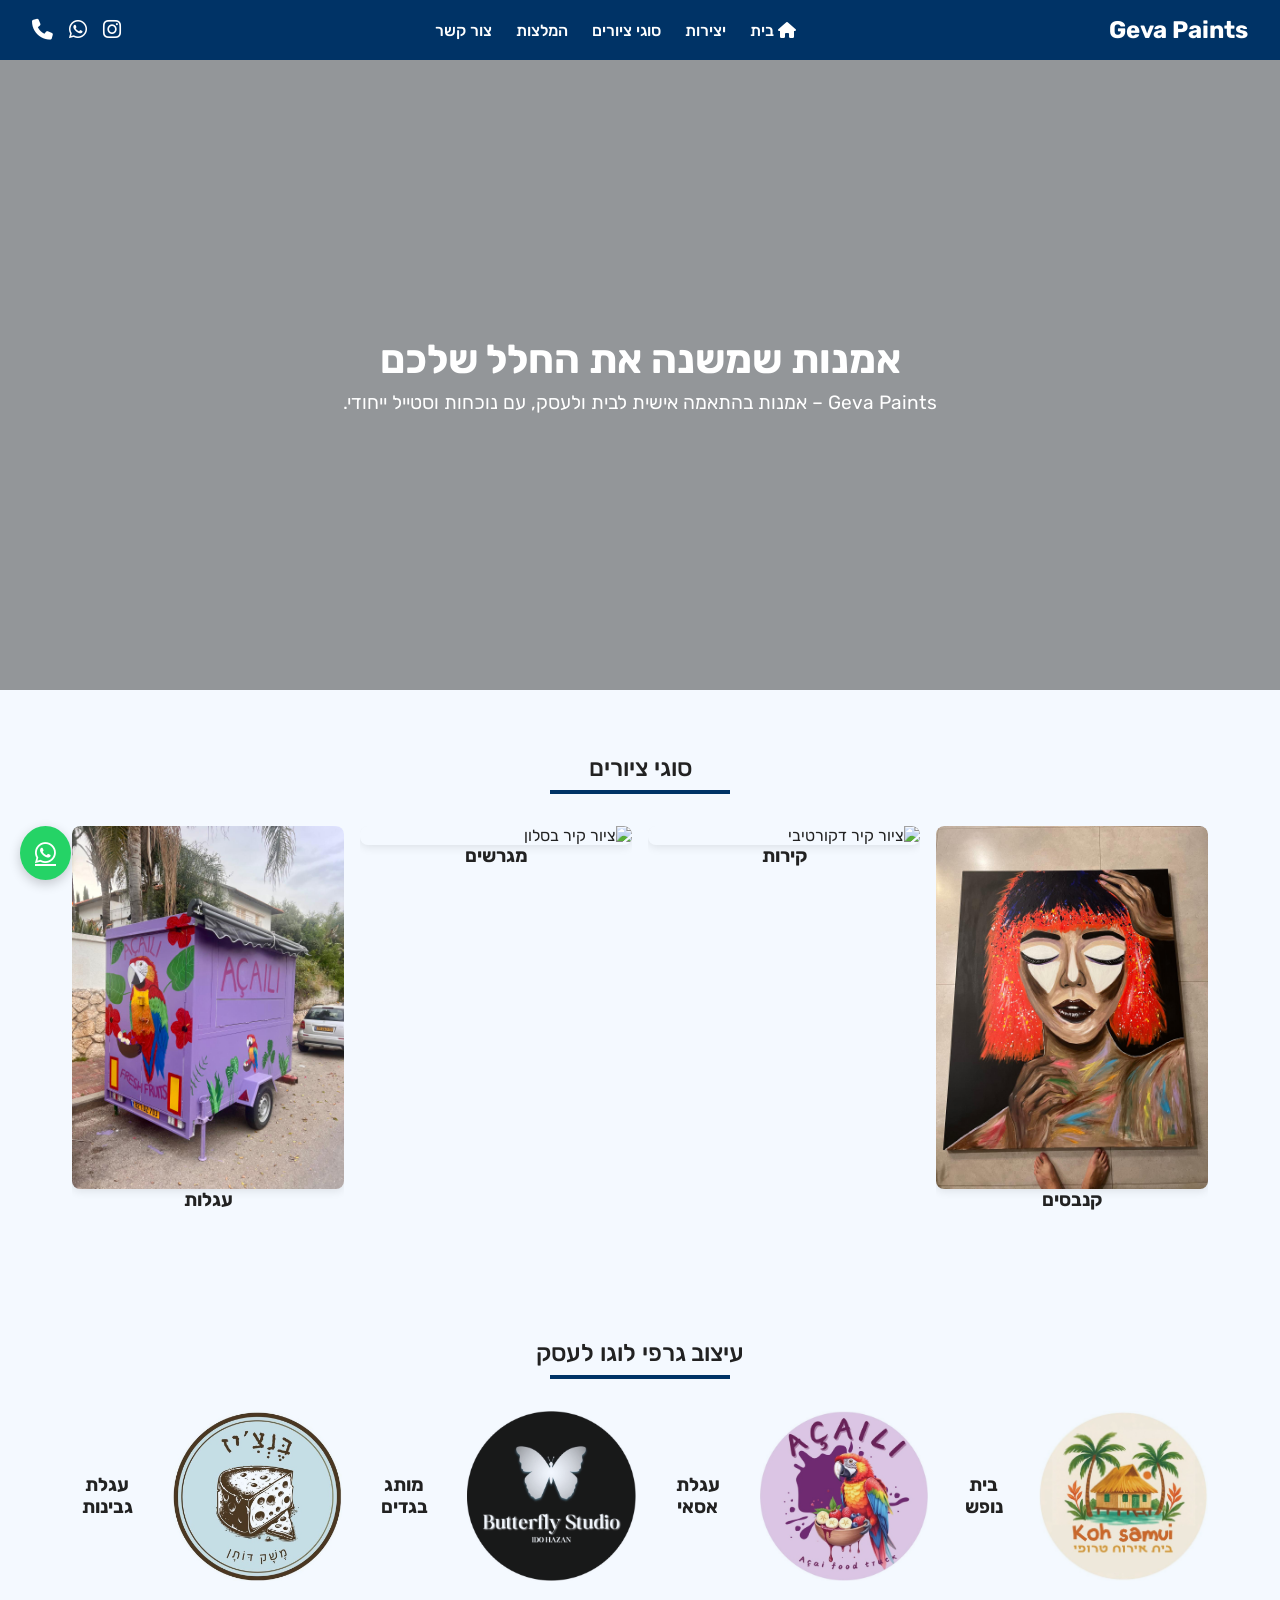
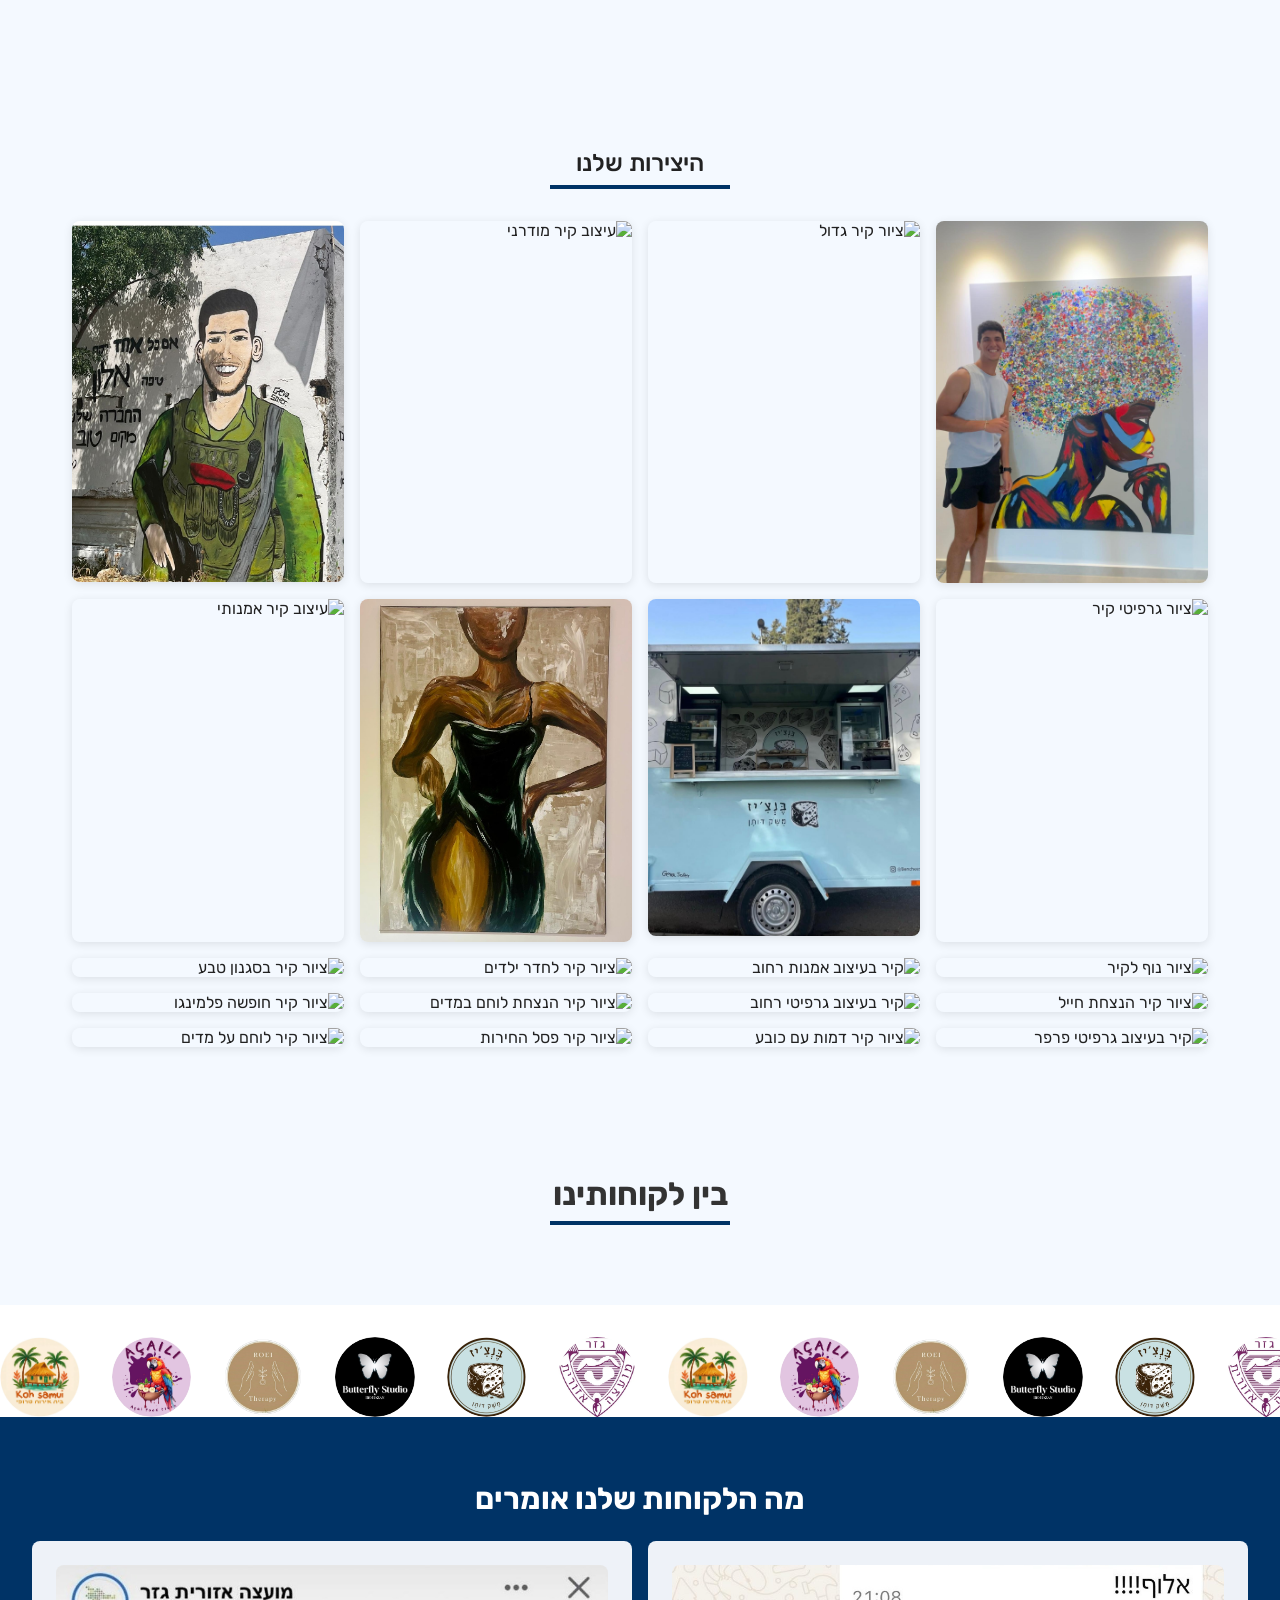
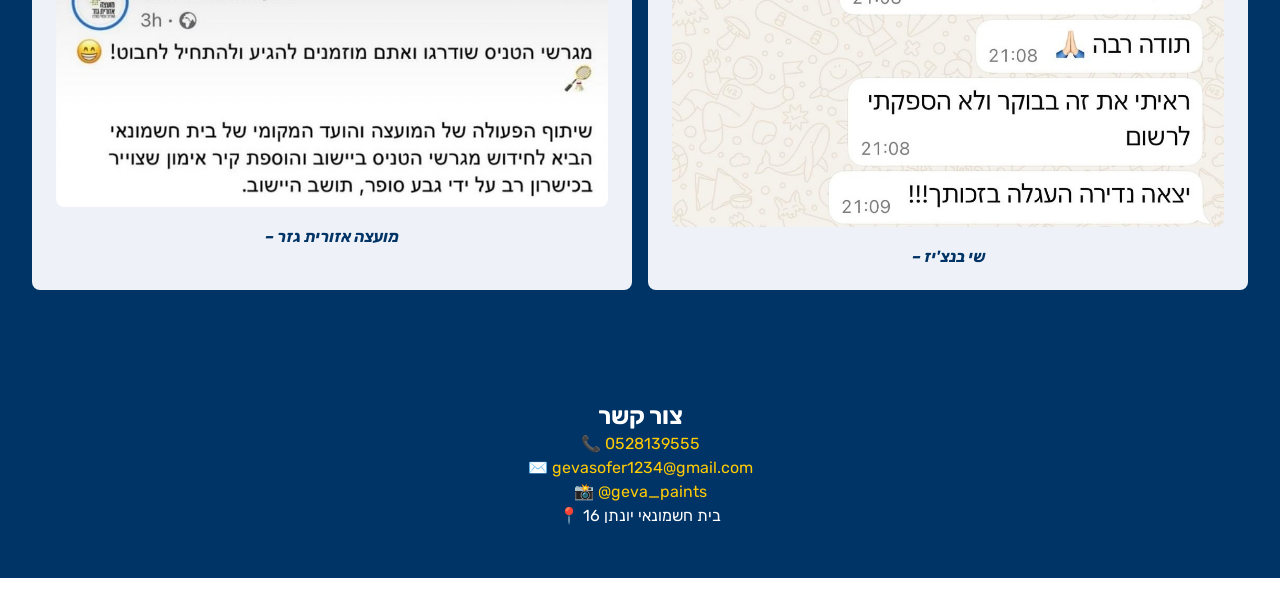
==== index.html @ 94418d30 "Add files via upload" ====
<!DOCTYPE html>
<html lang="he" dir="rtl">
<head>
  <meta charset="UTF-8">
  <meta name="viewport" content="width=device-width,initial-scale=1">
  <title>Geva Paints | אמנות בהתאמה אישית</title>
  <meta name="description" content="Geva Paints - ציורים בהתאמה אישית לקירות, קנבס ועגלות ילדים.">
  <meta name="keywords" content="ציור קיר, קנבס, עיצוב, אומנות בהתאמה אישית, Geva Paints">
  <meta property="og:title" content="Geva Paints">
  <meta property="og:description" content="אמנות שמשנה את החלל שלכם">
  <meta property="og:image" content="media/hero.jpg">
  <link href="https://fonts.googleapis.com/css2?family=Rubik:wght@400;500;700&display=swap" rel="stylesheet">
  <link rel="stylesheet" href="https://cdnjs.cloudflare.com/ajax/libs/font-awesome/6.4.0/css/all.min.css"/>
  <style>
    *, *::before, *::after { box-sizing: border-box; margin:0; padding:0; }
    body { font-family:'Rubik',sans-serif; background:#f4f9ff; color:#222; }

    header {
      position:sticky; top:0; background:#003366; padding:1rem 2rem;
      display:flex; align-items:center; justify-content:space-between; z-index:100;
      flex-wrap:wrap;
    }
    .logo {
      color:#fff; font-size:1.5rem; font-weight:700;
      text-decoration:none;
    }
    nav { display:flex; gap:1.5rem; flex-wrap:wrap; justify-content:center; }
    nav a {
      color:#fff; text-decoration:none; font-weight:500; position:relative; transition:color .3s;
    }
    nav a::after {
      content:''; position:absolute; left:0; bottom:-5px; width:0; height:3px; background:#ffcb05;
      transition:width .3s;
    }
    nav a:hover::after, nav a:focus::after { width:100%; }
    nav a:hover, nav a:focus { color:#ffcb05; }
    .header-icons { display:flex; gap:1rem; }
    .header-icons a {
      color:#fff; font-size:1.3rem; transition:color .3s;
    }
    .header-icons a:hover { color:#ffcb05; }

    .hero {
      position:relative; height:70vh; overflow:hidden;
    }
    .hero video {
      width:100%; height:100%; object-fit:cover; filter:brightness(0.5);
    }
    .hero .overlay { position:absolute; inset:0; background:rgba(0,0,0,0.4); }
    .hero-text {
      position:absolute; top:50%; left:50%; transform:translate(-50%,-50%);
      color:#fff; text-align:center; max-width:600px;
    }
    .hero-text h1 { font-size:2.5rem; margin-bottom:.5rem; }
    .hero-text p { font-size:1.2rem; }

    .section { padding:4rem 2rem; max-width:1200px; margin:auto; }
    .section h2 {
      text-align:center; font-weight:500; margin-bottom:2rem; position:relative;
    }
    .section h2::after {
      content:''; display:block; width:180px; height:4px; background:#003366; margin:0.5rem auto 0;
    }
    .gallery {
      display:grid; grid-template-columns:repeat(auto-fit,minmax(260px,1fr)); gap:1rem;
    }
    .gallery img {
      width:100%; border-radius:8px; box-shadow:0 2px 10px rgba(0,0,0,0.1);
      transition:transform .3s;
    }
    .gallery img:hover {
      transform:scale(1.03); box-shadow:0 6px 20px rgba(0,0,0,0.2);
    }
.logos-row {
  display: flex;
  justify-content: center;
  gap: 40px;
  flex-wrap: wrap;
  align-items: center;
  margin-top: 20px;
  margin-bottom: 40px;
}

.logos-row img {
  max-height: 130px; /* הקטנת גובה */
  object-fit: contain;
  cursor: default;
  transition: transform 0.3s ease;
  opacity: 0.85;
}

.logos-row {
  display: flex;
  justify-content: center; /* מרכז את כל הלוגואים */
  gap: 30px; /* רווח בין הלוגואים */
  flex-wrap: nowrap; /* לא לשבור שורה */
  align-items: center;
  margin-top: 20px;
  margin-bottom: 40px;
}
.logos-row img {
  max-height: 60px; /* או גובה אחר שתרצה */
  object-fit: contain;
  background: transparent;
  mix-blend-mode: multiply; /* יגרום להשתלב יפה על רקע בהיר */
  transition: transform 0.3s ease;
  opacity: 0.9;
}

.logos-row img {
  max-height: 170px; /* גובה אחיד ללוגואים */
  object-fit: contain;
  cursor: default;
  transition: transform 0.3s ease;
}

.logos-row img:hover {
  transform: scale(1.1); /* אפקט קל בהקפצה כשמרחפים */
}

.logos-row img:hover {
  transform: scale(1.05);
  opacity: 1;
}

h3 {
  text-align: center;
  margin: 0 auto;
}

    .logo-carousel {
      overflow: hidden;
      background-color: #fff;
      padding: 2rem 0;
      direction: ltr;
    }
    .logos-track {
      display: flex;
      animation: scroll-logos 25s linear infinite;
      gap: 2rem;
    }
    .logos-track img {
      height: 80px; width: 80px; object-fit: cover;
      border-radius: 50%; background:white;
    }
    @keyframes scroll-logos {
      0% { transform: translateX(0); }
      100% { transform: translateX(-50%); }
    }

    .testimonials {
      background:#003366; color:#fff; padding:4rem 2rem; text-align:center;
    }
    .testimonial-list {
      display:grid; grid-template-columns:repeat(auto-fit,minmax(280px,1fr)); gap:1rem;
    }
    .testimonial {
      background:#eef2f8; color:#003366; padding:1.5rem;
      border-radius:8px; font-style:italic;
    }
    .testimonial span {
      display:block; margin-top:1rem; font-weight:700;
    }

    footer {
      background:#003366; color:#fff; text-align:center; padding:3rem 1rem;
    }
    footer p { margin:0.3rem 0; }
    footer a { color:#ffcb05; text-decoration:none; }

    #whatsapp-link {
      position:fixed; bottom:20px; left:20px;
      background:#25D366; color:#fff;
      padding:15px; border-radius:50%; font-size:24px;
      z-index:1000; box-shadow:0 4px 12px rgba(0,0,0,0.2);
      display:flex; align-items:center; justify-content:center;
    }

    @media(max-width:768px) {
      .hero-text h1 { font-size:2rem; }
      .hero-text p { font-size:1rem; }
      header { flex-direction:column; gap:1rem; }
      nav {
        flex-direction: column;
        width: 100%;
        text-align: center;
      }
      nav a {
        padding: 0.5rem 0;
        display: block;
        font-size: 1.1rem;
      }
      .logos-row {
        gap: 15px;
        flex-wrap: wrap;
        justify-content: center;
      }
      .logos-row img {
        max-height: 90px !important;
      }
    }

.gallery-hover {
  position: relative;
  overflow: hidden;
  border-radius: 8px;
  cursor: pointer;
}

.gallery-hover img {
  display: block;
  width: 100%;
  height: auto;
  transition: 0.4s ease-in-out;
}

.gallery-hover .overlay-text {
  position: absolute;
  top: 0;
  right: 0;
  bottom: 0;
  left: 0;
  background-color: rgba(0, 0, 0, 0.4);
  color: #fff;
  display: flex;
  align-items: center;
  justify-content: center;
  opacity: 0;
  font-size: 1.2rem;
  font-weight: 500;
  transition: opacity 0.3s ease-in-out;
  text-align: center;
}

.gallery-hover:hover img {
  filter: brightness(0.7);
  transform: scale(1.05);
}

.gallery-hover:hover .overlay-text {
  opacity: 1;
}
.logos-title {
  text-align: center;
  margin-bottom: 1rem;
}

.logos-title h2 {
  font-size: 2rem;
  font-weight: bold;
  color: #333;
  margin: 0;
}
  #testimonials h2 {
    font-size: 1.9rem;
    margin-bottom: 1.5rem;
  }

  </style>
</head>
<body>

<header>
  <a href="#home" class="logo">Geva Paints</a>
  <nav>
    <a href="#home"><i class="fas fa-home"></i> בית</a>
    <a href="#gallery">יצירות</a>
    <a href="#types">סוגי ציורים</a>
    <a href="#testimonials">המלצות</a>
    <a href="#contact">צור קשר</a>
  </nav>
  <div class="header-icons">
    <a href="https://instagram.com/geva_paints" target="_blank" aria-label="אינסטגרם"><i class="fab fa-instagram"></i></a>
    <a href="https://wa.me/972528139555" target="_blank" aria-label="וואטסאפ"><i class="fab fa-whatsapp"></i></a>
    <a href="tel:0528139555" aria-label="התקשר לטלפון 0528139555"><i class="fas fa-phone"></i></a>
  </div>
</header>

<main>

<section class="hero" id="home">
  <video autoplay muted loop poster="media/hero.jpg">
    <source src="media/hero-video.mp4" type="video/mp4">
  </video>
  <div class="overlay"></div>
  <div class="hero-text">
    <h1>אמנות שמשנה את החלל שלכם</h1>
    <p>Geva Paints – אמנות בהתאמה אישית לבית ולעסק, עם נוכחות וסטייל ייחודי.</p>
  </div>

</section>
<section class="section" id="types">
  <h2>סוגי ציורים</h2>
  <div class="gallery">
    <div class="gallery-hover">
      <img src="media/canvas11.jpg" alt="ציור קנבס מודרני">
      <div class="overlay-text">ציור על קנבסים</div>
  <h3>קנבסים</h3>
    </div>
    <div class="gallery-hover">
      <img src="media/wall1.jpg" alt="ציור קיר דקורטיבי">
      <div class="overlay-text">ציור על קירות</div>
 <h3>קירות</h3>
    </div>
    <div class="gallery-hover">
      <img src="media/wall12.jpg" alt="ציור קיר בסלון">
      <div class="overlay-text">ציור על מגרשים</div>
 <h3>מגרשים</h3>
    </div>
    <div class="gallery-hover">
      <img src="media/stroller1.jpg" alt="ציור על עגלת תינוק">
      <div class="overlay-text">ציור על עגלות</div>
 <h3>עגלות</h3>
    </div>
  </div>

</section>

<!-- קטע הלוגואים החדש -->
<section class="section" id="logos">
  <h2>עיצוב גרפי לוגו לעסק</h2>
  <div class="logos-row">
    <img src="media/koh-samui.png" alt="Koh Samui" />
  <h3>בית נופש</h3>
  <img src="media/acaili.png" alt="Acaili" />
 <h3>עגלת אסאי</h3>
   <img src="media/butterfly-studio.png" alt="Butterfly Studio" />
   <h3>מותג בגדים</h3>
 <img src="media/bencheese.png" alt="Bencheese" />
 <h3>עגלת גבינות</h3>
 </div>
</section>

<section class="section" id="gallery">
  <h2>היצירות שלנו</h2>
  <div class="gallery">
    <img src="media/canvas2.jpg" alt="ציור קנבס בצבעי מים">
    <img src="media/wall3.jpg" alt="ציור קיר גדול">
    <img src="media/wall2.jpg" alt="עיצוב קיר מודרני">
    <img src="media/canvas4.jpg" alt="ציור קנבס עם צורות גיאומטריות">
    <img src="media/wall16.jpg" alt="ציור גרפיטי קיר">
    <img src="media/stroller2.jpg" alt="ציור מותאם לעגלת תינוק">
    <img src="media/canvas3.jpg" alt="ציור מופשט לקיר">
    <img src="media/wall19.jpg" alt="עיצוב קיר אמנותי">
    <img src="media/wall6.jpg" alt="ציור נוף לקיר">
    <img src="media/wall14.jpg" alt="קיר בעיצוב אמנות רחוב">
    <img src="media/wall15.jpg" alt="ציור קיר לחדר ילדים">
    <img src="media/wall13.jpg" alt="ציור קיר בסגנון טבע">
    <img src="media/wall9.jpg" alt="ציור קיר הנצחת חייל">
    <img src="media/wall4.jpg" alt="קיר בעיצוב גרפיטי רחוב">
    <img src="media/wall7.jpg" alt="ציור קיר הנצחת לוחם במדים">
    <img src="media/wall17.jpg" alt="ציור קיר חופשה פלמינגו">
    <img src="media/wall5.jpg" alt="קיר בעיצוב גרפיטי פרפר">
    <img src="media/wall8.jpg" alt="ציור קיר דמות עם כובע">
    <img src="media/wall20.jpg" alt="ציור קיר פסל החירות">
    <img src="media/wall18.jpg" alt="ציור קיר לוחם על מדים">
</div>

</section>
<section class="section logos-title">
  <h2>בין לקוחותינו</h2>
</section>

<section class="logo-carousel" aria-label="לקוחות שעבדנו איתם">
  <div class="logos-track">
    <img src="media/koh-samui.png" alt="Koh Samui">
    <img src="media/acaili.png" alt="Acaili">
    <img src="media/Roei-Therapy.png" alt="Roei Therapy">
    <img src="media/butterfly-studio.png" alt="Butterfly Studio">
    <img src="media/bencheese.png" alt="Bencheese">
    <img src="media/gezer.png" alt="Gezer">
    <!-- לולאה חלקה -->
    <img src="media/koh-samui.png" alt="Koh Samui">
    <img src="media/acaili.png" alt="Acaili">
    <img src="media/Roei-Therapy.png" alt="Roei Therapy">
    <img src="media/butterfly-studio.png" alt="Butterfly Studio">
    <img src="media/bencheese.png" alt="Bencheese">
    <img src="media/gezer.png" alt="Gezer">
   <!-- לולאה חלקה -->
    <img src="media/koh-samui.png" alt="Koh Samui">
    <img src="media/acaili.png" alt="Acaili">
    <img src="media/Roei-Therapy.png" alt="Roei Therapy">
    <img src="media/butterfly-studio.png" alt="Butterfly Studio">
    <img src="media/bencheese.png" alt="Bencheese">
    <img src="media/gezer.png" alt="Gezer">
 <!-- לולאה חלקה -->

    <img src="media/koh-samui.png" alt="Koh Samui">
    <img src="media/acaili.png" alt="Acaili">
    <img src="media/Roei-Therapy.png" alt="Roei Therapy">
    <img src="media/butterfly-studio.png" alt="Butterfly Studio">
    <img src="media/bencheese.png" alt="Bencheese">
    <img src="media/gezer.png" alt="Gezer">
 <!-- לולאה חלקה -->
    <img src="media/koh-samui.png" alt="Koh Samui">
    <img src="media/acaili.png" alt="Acaili">
    <img src="media/Roei-Therapy.png" alt="Roei Therapy">
    <img src="media/butterfly-studio.png" alt="Butterfly Studio">
    <img src="media/bencheese.png" alt="Bencheese">
    <img src="media/gezer.png" alt="Gezer">
</div>

<section class="testimonials" id="testimonials">
  <h2>מה הלקוחות שלנו אומרים</h2>
  <div class="testimonial-list">
    <div class="testimonial">
      <img src="media/message-yosi.jpg" alt="הודעת יוסי" style="max-width: 100%; border-radius: 8px;" />
      <span>– מועצה אזורית גזר</span>
    </div>
    <div class="testimonial">
      <img src="media/message-eyal.jpg" alt="הודעת אייל" style="max-width: 100%; border-radius: 8px;" />
      <span>– שי בנצ'יז</span>
    </div>
  </div>
</section>

<footer id="contact">
  <h2>צור קשר</h2>
  <p>📞 <a href="tel:0528139555">0528139555</a></p>
  <p>✉️ <a href="mailto:gevasofer1234@gmail.com">gevasofer1234@gmail.com</a></p>
  <p>📸 <a href="https://instagram.com/geva_paints" target="_blank">@geva_paints</a></p>
  <p>📍 בית חשמונאי יונתן 16</p>
</footer>

<a id="whatsapp-link" href="https://wa.me/972528139555" target="_blank" aria-label="שלח הודעת WhatsApp">
  <i class="fab fa-whatsapp"></i>
</a>

</main>
</body>
</html>
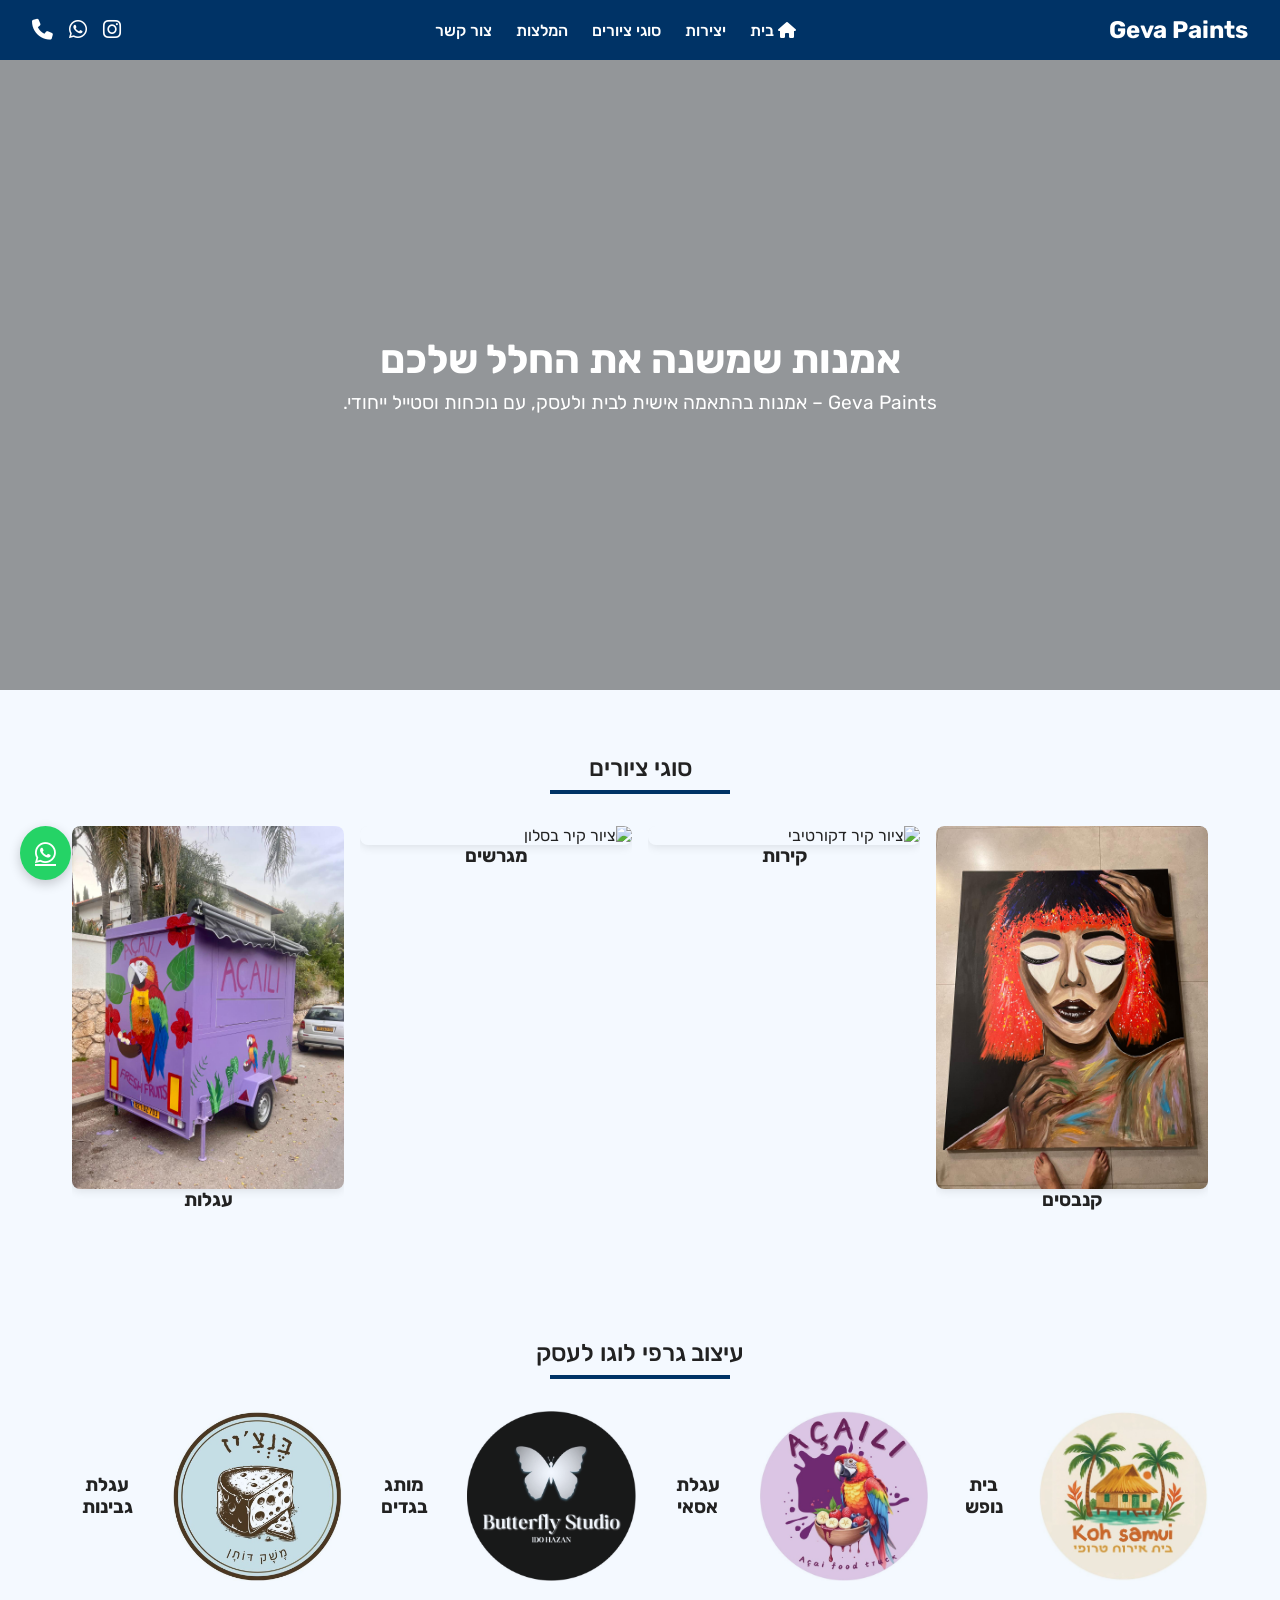
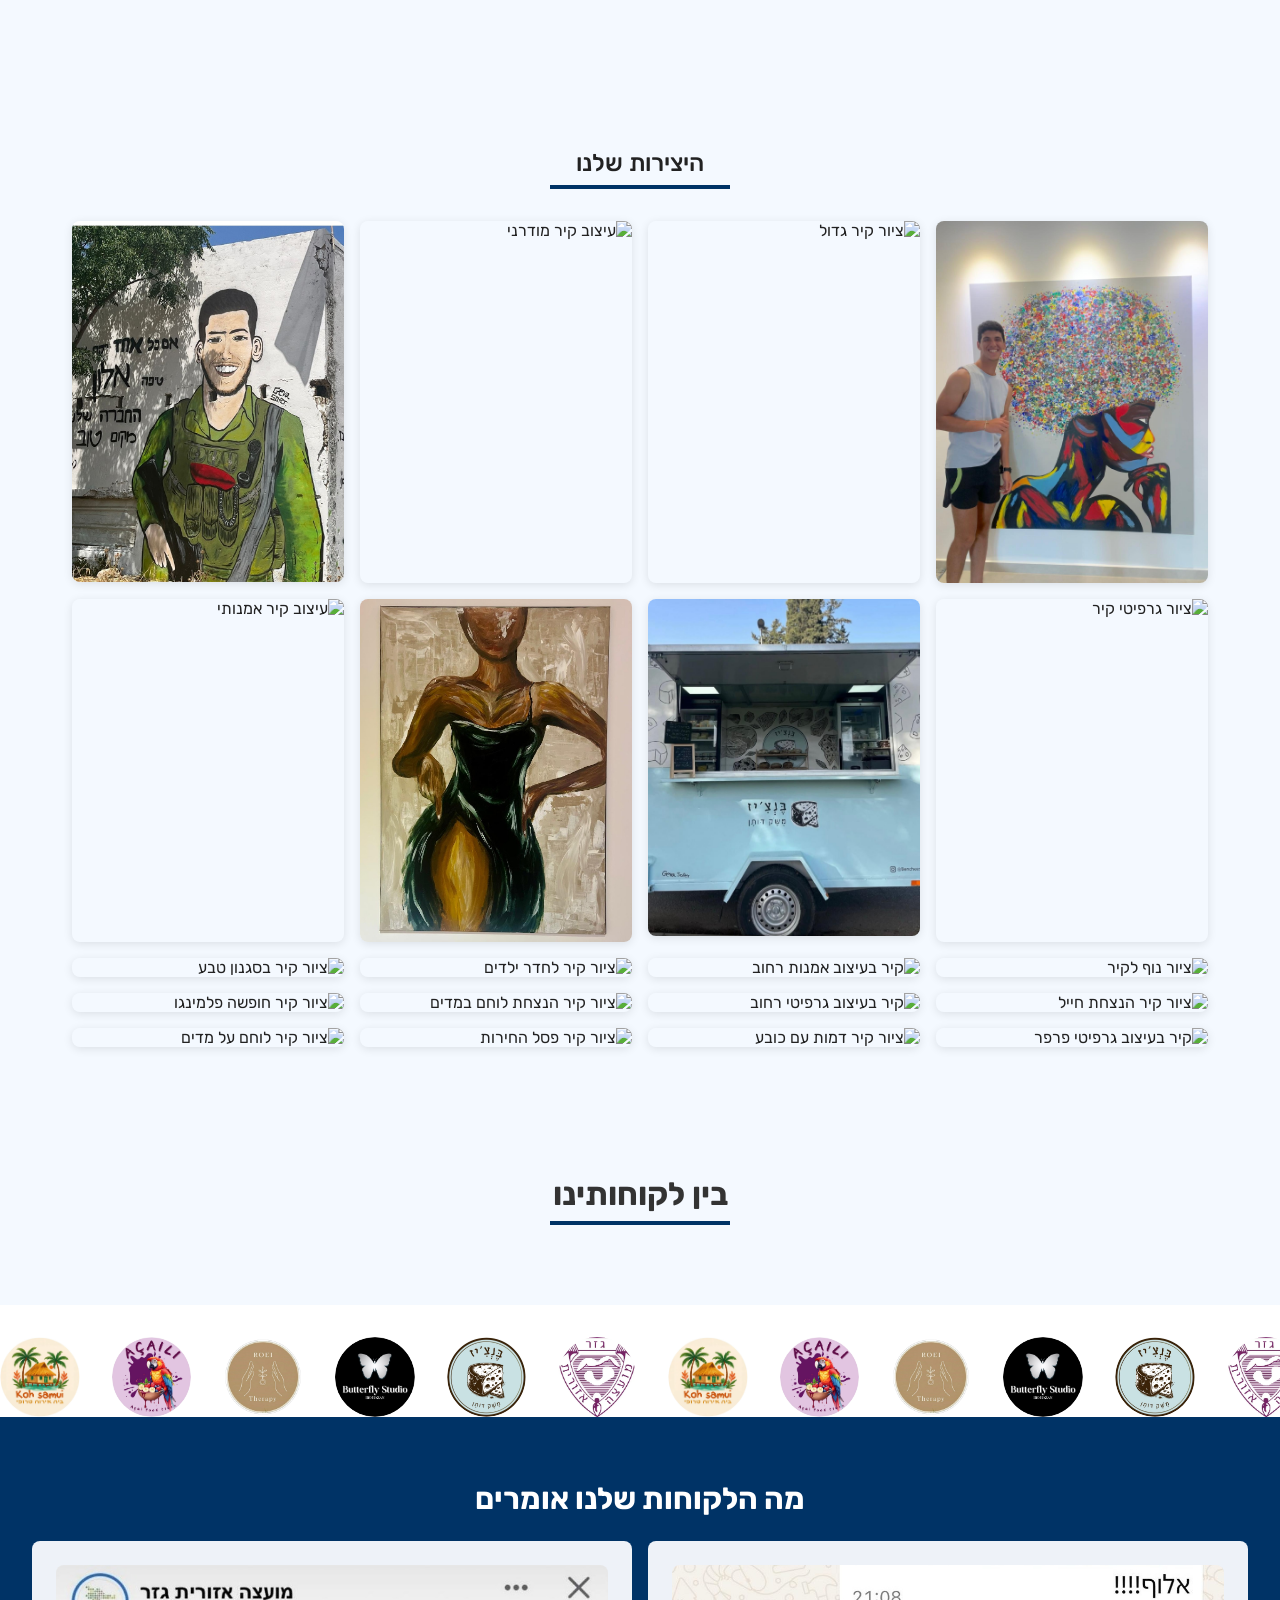
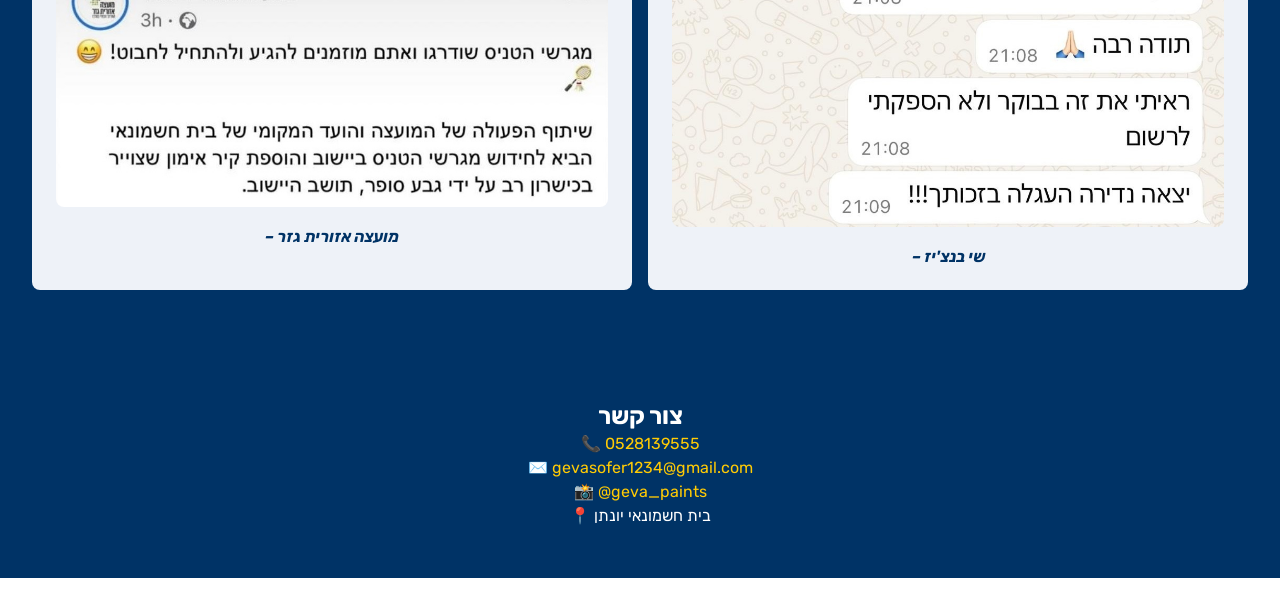
==== commit 325d97ce: "Update index.html" ====
--- a/index.html
+++ b/index.html
@@ -419,7 +419,7 @@
   <p>📞 <a href="tel:0528139555">0528139555</a></p>
   <p>✉️ <a href="mailto:gevasofer1234@gmail.com">gevasofer1234@gmail.com</a></p>
   <p>📸 <a href="https://instagram.com/geva_paints" target="_blank">@geva_paints</a></p>
-  <p>📍 בית חשמונאי יונתן 16</p>
+  <p>📍 בית חשמונאי יונתן </p>
 </footer>
 
 <a id="whatsapp-link" href="https://wa.me/972528139555" target="_blank" aria-label="שלח הודעת WhatsApp">
